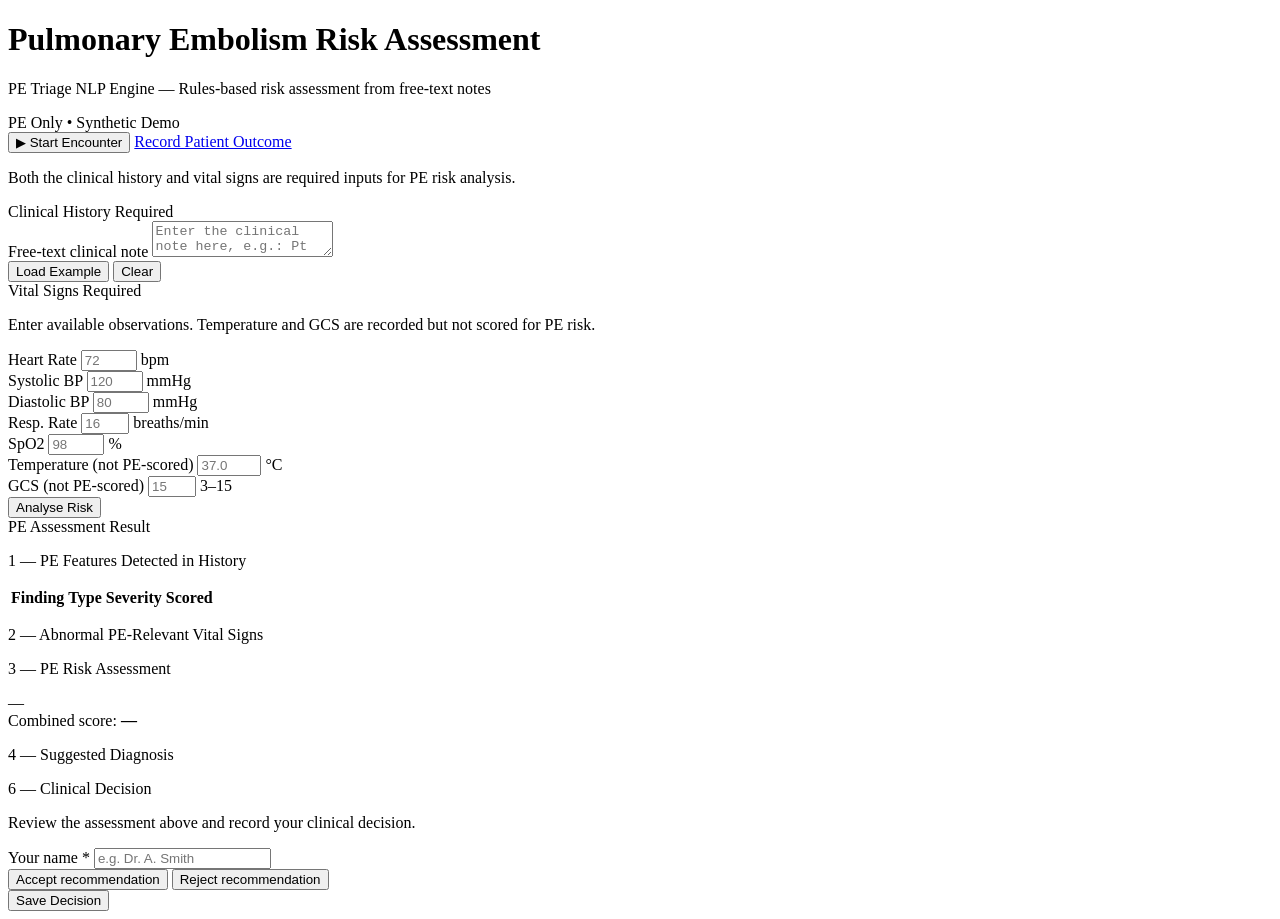
==== frontend/index.html @ de9f7f52 "Add silent encounter timing to track workflow duration - Start Encounter button added to header (lef" ====
<!DOCTYPE html>
<html lang="en">
<head>
  <meta charset="UTF-8" />
  <meta name="viewport" content="width=device-width, initial-scale=1.0" />
  <title>Pulmonary Embolism Risk Assessment — Triage NLP Engine</title>
  <link rel="stylesheet" href="/static/style.css" />
</head>
<body>

  <header class="page-header">
    <div>
      <h1>Pulmonary Embolism Risk Assessment</h1>
      <p class="subtitle">PE Triage NLP Engine &mdash; Rules-based risk assessment from free-text notes</p>
      <span class="header-badge">PE Only &bull; Synthetic Demo</span>
    </div>
    <div class="header-actions">
      <button type="button" id="btn-start-encounter" class="btn btn-start-encounter">
        &#9654; Start Encounter
      </button>
      <a href="/outcome.html" class="header-nav-link">Record Patient Outcome</a>
    </div>
  </header>

  <main class="main-container">

    <form id="risk-form" novalidate>
      <p class="inputs-required-note">
        Both the clinical history and vital signs are required inputs for PE risk analysis.
      </p>

      <div class="input-grid">

        <!-- Left panel: clinical note -->
        <div class="card">
          <div class="card-header">
            <span class="card-title">Clinical History</span>
            <span class="card-required">Required</span>
          </div>
          <div class="card-body">
            <label for="note-text">Free-text clinical note</label>
            <textarea
              id="note-text"
              name="note_text"
              placeholder="Enter the clinical note here, e.g.: Pt presents with 3 day history of pleuritic chest pain, shortness of breath and haemoptysis..."
              spellcheck="false"
              required
            ></textarea>

            <div class="form-actions">
              <button type="button" id="load-example-btn" class="btn btn-secondary">
                Load Example
              </button>
              <button type="button" id="clear-btn" class="btn btn-secondary">
                Clear
              </button>
            </div>
          </div>
        </div>

        <!-- Right panel: vital signs + analyse button -->
        <div class="card">
          <div class="card-header">
            <span class="card-title">Vital Signs</span>
            <span class="card-required">Required</span>
          </div>
          <div class="card-body">
            <p class="vitals-note">
              Enter available observations. Temperature and GCS are recorded but not scored for PE risk.
            </p>
            <div class="vitals-grid">

              <div class="form-field">
                <label for="heart-rate">Heart Rate</label>
                <input type="number" id="heart-rate" name="heart_rate"
                       placeholder="72" min="0" max="300" step="1" />
                <span class="unit">bpm</span>
              </div>

              <div class="form-field">
                <label for="systolic-bp">Systolic BP</label>
                <input type="number" id="systolic-bp" name="systolic_bp"
                       placeholder="120" min="0" max="300" step="1" />
                <span class="unit">mmHg</span>
              </div>

              <div class="form-field">
                <label for="diastolic-bp">Diastolic BP</label>
                <input type="number" id="diastolic-bp" name="diastolic_bp"
                       placeholder="80" min="0" max="200" step="1" />
                <span class="unit">mmHg</span>
              </div>

              <div class="form-field">
                <label for="respiratory-rate">Resp. Rate</label>
                <input type="number" id="respiratory-rate" name="respiratory_rate"
                       placeholder="16" min="0" max="60" step="1" />
                <span class="unit">breaths/min</span>
              </div>

              <div class="form-field">
                <label for="spo2">SpO2</label>
                <input type="number" id="spo2" name="spo2"
                       placeholder="98" min="50" max="100" step="1" />
                <span class="unit">%</span>
              </div>

              <div class="form-field">
                <label for="temperature">Temperature <span class="not-scored">(not PE-scored)</span></label>
                <input type="number" id="temperature" name="temperature"
                       placeholder="37.0" min="30" max="45" step="0.1" />
                <span class="unit">&deg;C</span>
              </div>

              <div class="form-field">
                <label for="gcs">GCS <span class="not-scored">(not PE-scored)</span></label>
                <input type="number" id="gcs" name="gcs"
                       placeholder="15" min="3" max="15" step="1" />
                <span class="unit">3&ndash;15</span>
              </div>

            </div><!-- /vitals-grid -->

            <!-- Analyse Risk button sits directly below the vitals -->
            <div class="form-actions form-actions--analyse">
              <button type="submit" id="submit-btn" class="btn btn-primary btn-analyse">
                Analyse Risk
              </button>
            </div>

          </div>
        </div>

      </div><!-- /input-grid -->
    </form>

    <!-- Error display -->
    <div id="error-box" class="error-box" role="alert"></div>

    <!-- ── Results ─────────────────────────────────────────────────────────── -->
    <section id="results-section" class="results-hidden">

      <div class="card results-card">
        <div class="card-header">
          <span class="card-title">PE Assessment Result</span>
          <span id="processing-time" class="perf-info" title="Server-side processing time"></span>
        </div>
        <div class="card-body">

          <!-- Section 1: PE Features Detected in History -->
          <div class="result-section">
            <p class="section-title">1 &mdash; PE Features Detected in History</p>
            <table class="entity-table">
              <thead>
                <tr>
                  <th>Finding</th>
                  <th>Type</th>
                  <th>Severity</th>
                  <th>Scored</th>
                </tr>
              </thead>
              <tbody id="entity-table-body"></tbody>
            </table>
            <p id="empty-entities" class="empty-note" style="display:none;">
              No PE-specific features detected in clinical history.
            </p>
          </div>

          <!-- Section 2: Abnormal PE-Relevant Vital Signs -->
          <div class="result-section">
            <p class="section-title">2 &mdash; Abnormal PE-Relevant Vital Signs</p>
            <ul id="vitals-flags-list" class="vitals-flags-list"></ul>
            <p id="empty-vitals" class="empty-note" style="display:none;">
              No PE-relevant vital sign abnormalities detected.
            </p>
          </div>

          <!-- Section 3: PE Risk Assessment -->
          <div class="result-section">
            <p class="section-title">3 &mdash; PE Risk Assessment</p>
            <div class="result-summary">
              <div id="risk-badge" class="risk-badge">—</div>
              <span class="score-pill">
                Combined score: <strong id="combined-score">—</strong>
              </span>
            </div>
            <div id="reasoning-text" class="reasoning-box"></div>
          </div>

          <!-- Section 4: Suggested Diagnosis -->
          <div class="result-section">
            <p class="section-title">4 &mdash; Suggested Diagnosis</p>
            <div id="suggested-diagnosis" class="diagnosis-box"></div>
          </div>

          <!-- Section 5: Recommended Next Steps (shown only when PE-positive) -->
          <div id="next-steps-section" class="result-section" style="display:none;">
            <p class="section-title">5 &mdash; Recommended Next Steps</p>
            <ul id="next-steps-list" class="next-steps-list"></ul>
          </div>

          <!-- Section 6: Clinical Decision -->
          <div id="decision-section" class="result-section decision-section">
            <p class="section-title">6 &mdash; Clinical Decision</p>
            <p class="decision-instructions">
              Review the assessment above and record your clinical decision.
            </p>

            <div class="decision-meta">
              <div class="decision-meta-field">
                <label for="clinician-name" class="decision-meta-label">
                  Your name <span class="required-mark">*</span>
                </label>
                <input
                  type="text"
                  id="clinician-name"
                  class="decision-meta-input"
                  placeholder="e.g. Dr. A. Smith"
                  autocomplete="name"
                />
              </div>
            </div>

            <div class="decision-toggle-group" role="group" aria-label="Clinical decision">
              <button type="button" id="btn-accept" class="btn btn-decision" data-decision="accept">
                Accept recommendation
              </button>
              <button type="button" id="btn-reject" class="btn btn-decision" data-decision="reject">
                Reject recommendation
              </button>
            </div>

            <div id="decision-reason-wrap" class="decision-reason-wrap" style="display:none;">
              <label for="decision-reason" id="decision-reason-label" class="decision-reason-label">
                Reason
              </label>
              <textarea
                id="decision-reason"
                class="decision-reason-input"
                rows="3"
                placeholder=""
              ></textarea>
            </div>

            <p id="decision-error" class="decision-error" role="alert" style="display:none;"></p>

            <div class="decision-actions">
              <button type="button" id="btn-save-decision" class="btn btn-primary">
                Save Decision
              </button>
            </div>

            <p id="decision-saved-msg" class="decision-saved-msg" style="display:none;">
              &#10003; Decision saved.
            </p>

            <div id="study-code-box" class="study-code-box" style="display:none;">
              <p class="study-code-heading">Study code for this patient</p>
              <div class="study-code-value-row">
                <span id="study-code-value" class="study-code-value"></span>
                <button type="button" id="btn-copy-code" class="btn btn-secondary btn-sm">
                  Copy
                </button>
              </div>
              <p class="study-code-instruction">
                Write this in your local log <strong>before closing this page</strong>.
                You will need it to record the patient&rsquo;s outcome later.
                Do <strong>not</strong> record it next to the patient&rsquo;s name or hospital number.
              </p>
              <div id="encounter-timing-summary" class="encounter-timing-summary" style="display:none;"></div>
            </div>
          </div>

        </div>
      </div>

    </section><!-- /results-section -->

  </main>

  <script src="/static/app.js"></script>
</body>
</html>
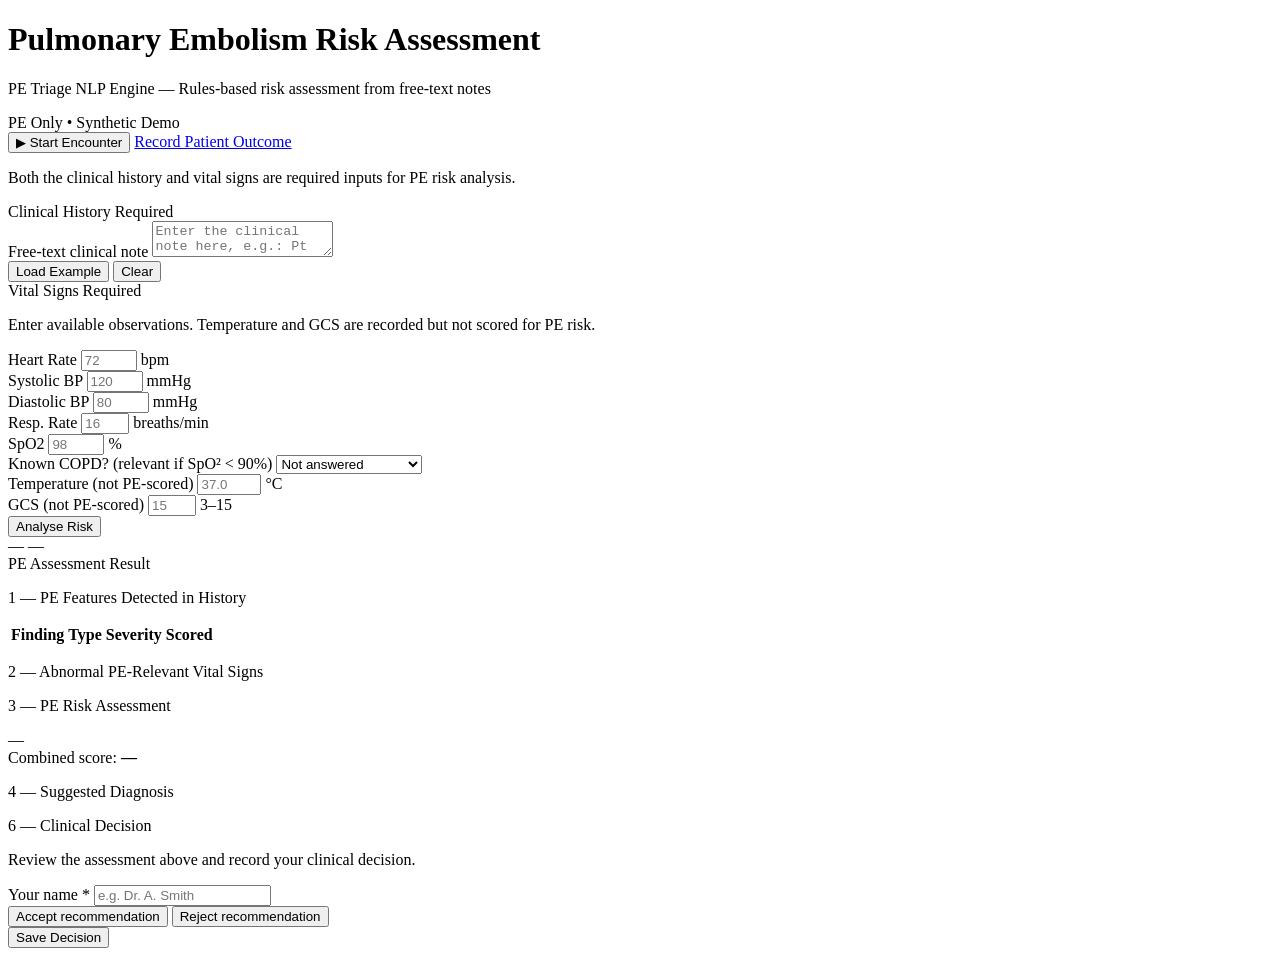
==== commit c22a15fb: "Add MTS-derived priority tier layer to PE risk assessment Adds an adapted Manchester Triage System (" ====
--- a/frontend/index.html
+++ b/frontend/index.html
@@ -105,6 +105,19 @@
                 <span class="unit">%</span>
               </div>
 
+              <!-- COPD clarification — sits directly below SpO2 -->
+              <div class="form-field form-field--copd" id="copd-field">
+                <label for="known-copd" class="copd-label">
+                  Known COPD?
+                  <span class="copd-hint">(relevant if SpO&sup2; &lt; 90%)</span>
+                </label>
+                <select id="known-copd" class="copd-select">
+                  <option value="">Not answered</option>
+                  <option value="false">No / Not known</option>
+                  <option value="true">Yes &mdash; known COPD</option>
+                </select>
+              </div>
+
               <div class="form-field">
                 <label for="temperature">Temperature <span class="not-scored">(not PE-scored)</span></label>
                 <input type="number" id="temperature" name="temperature"
@@ -136,6 +149,24 @@
 
     <!-- Error display -->
     <div id="error-box" class="error-box" role="alert"></div>
+
+    <!-- ── Priority Banner (Tier 1) — full-width MTS priority display ─────── -->
+    <div id="priority-banner" class="priority-banner priority-banner--hidden" role="status" aria-live="polite">
+      <div class="priority-banner-inner">
+        <div class="priority-banner-left">
+          <span id="priority-tier-label" class="priority-tier-label">—</span>
+          <span id="priority-wait-label" class="priority-wait-label">—</span>
+        </div>
+        <div class="priority-banner-right">
+          <span id="priority-basis-label" class="priority-basis-label"></span>
+        </div>
+      </div>
+      <!-- COPD clarification notice — shown when known_copd was not answered -->
+      <div id="copd-notice" class="copd-notice" style="display:none;">
+        &#9888; COPD status not answered &mdash; Immediate priority assigned by default for safety.
+        Please confirm COPD status using the field above and re-analyse if needed.
+      </div>
+    </div>
 
     <!-- ── Results ─────────────────────────────────────────────────────────── -->
     <section id="results-section" class="results-hidden">
@@ -175,6 +206,13 @@
             </p>
           </div>
 
+          <!-- Section 2b: Chest Pain Safety Screen (shown only when triggered) -->
+          <div id="chest-pain-safety-section" class="result-section chest-pain-safety-section" style="display:none;">
+            <p class="section-title">&#9888; Chest Pain &mdash; Alternative Diagnosis Screen</p>
+            <p id="chest-pain-safety-note" class="chest-pain-safety-note"></p>
+            <ul id="chest-pain-flags-list" class="chest-pain-flags-list"></ul>
+          </div>
+
           <!-- Section 3: PE Risk Assessment -->
           <div class="result-section">
             <p class="section-title">3 &mdash; PE Risk Assessment</p>
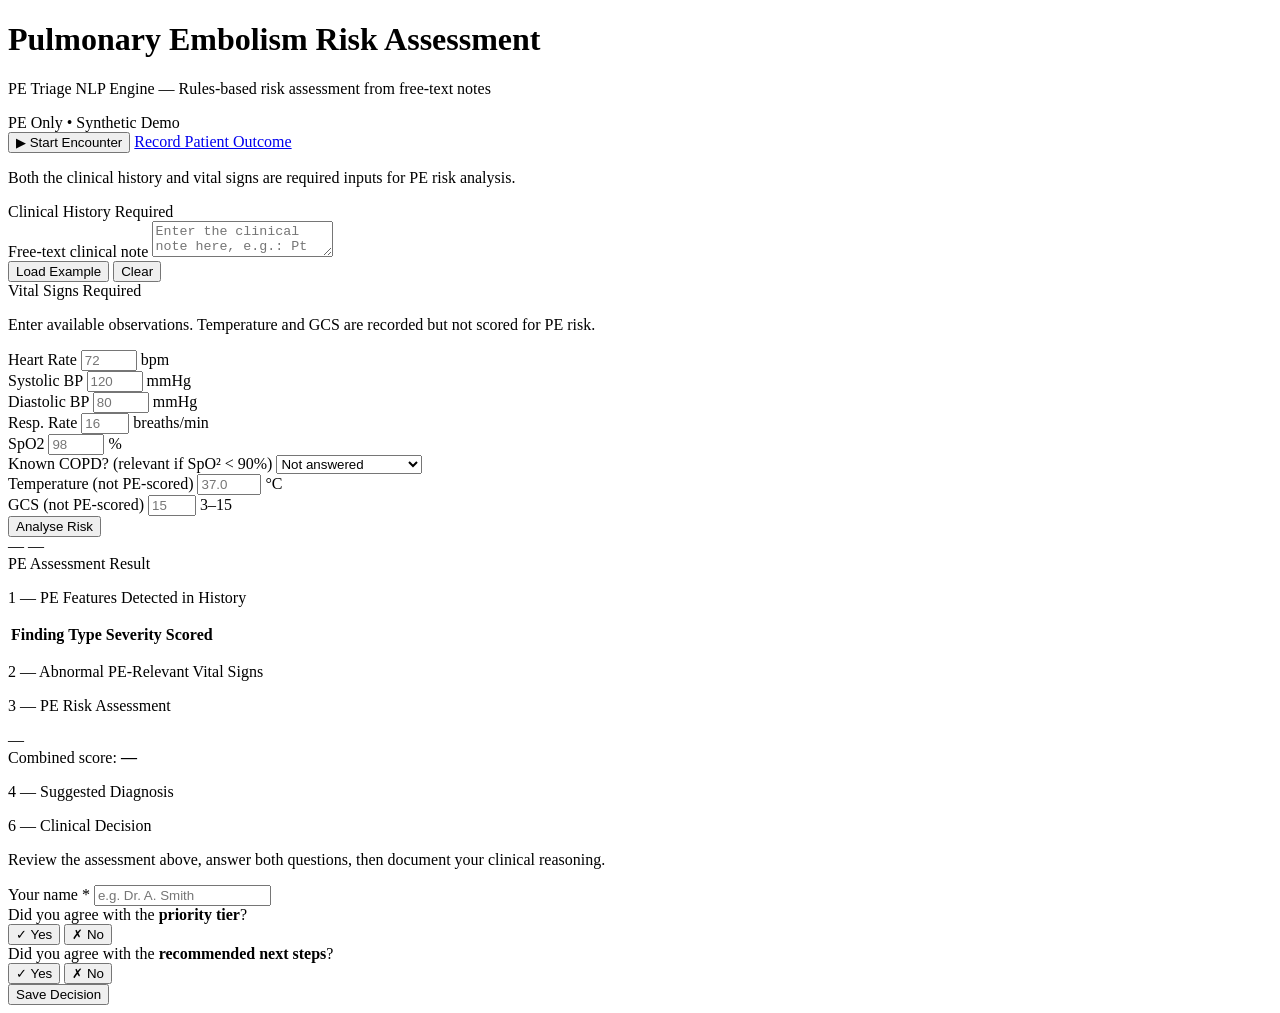
==== commit b1691bf9: "Split feedback into two questions; freeze timer at decision click Replaces the single Accept/Reject " ====
--- a/frontend/index.html
+++ b/frontend/index.html
@@ -241,7 +241,7 @@
           <div id="decision-section" class="result-section decision-section">
             <p class="section-title">6 &mdash; Clinical Decision</p>
             <p class="decision-instructions">
-              Review the assessment above and record your clinical decision.
+              Review the assessment above, answer both questions, then document your clinical reasoning.
             </p>
 
             <div class="decision-meta">
@@ -259,13 +259,21 @@
               </div>
             </div>
 
-            <div class="decision-toggle-group" role="group" aria-label="Clinical decision">
-              <button type="button" id="btn-accept" class="btn btn-decision" data-decision="accept">
-                Accept recommendation
-              </button>
-              <button type="button" id="btn-reject" class="btn btn-decision" data-decision="reject">
-                Reject recommendation
-              </button>
+            <div class="decision-feedback-group">
+              <div class="feedback-row">
+                <span class="feedback-question">Did you agree with the <strong>priority tier</strong>?</span>
+                <div class="feedback-btns" role="group" aria-label="Priority tier feedback">
+                  <button type="button" id="btn-priority-yes" class="btn btn-feedback">&#10003; Yes</button>
+                  <button type="button" id="btn-priority-no"  class="btn btn-feedback">&#10007; No</button>
+                </div>
+              </div>
+              <div class="feedback-row">
+                <span class="feedback-question">Did you agree with the <strong>recommended next steps</strong>?</span>
+                <div class="feedback-btns" role="group" aria-label="Next steps feedback">
+                  <button type="button" id="btn-steps-yes" class="btn btn-feedback">&#10003; Yes</button>
+                  <button type="button" id="btn-steps-no"  class="btn btn-feedback">&#10007; No</button>
+                </div>
+              </div>
             </div>
 
             <div id="decision-reason-wrap" class="decision-reason-wrap" style="display:none;">
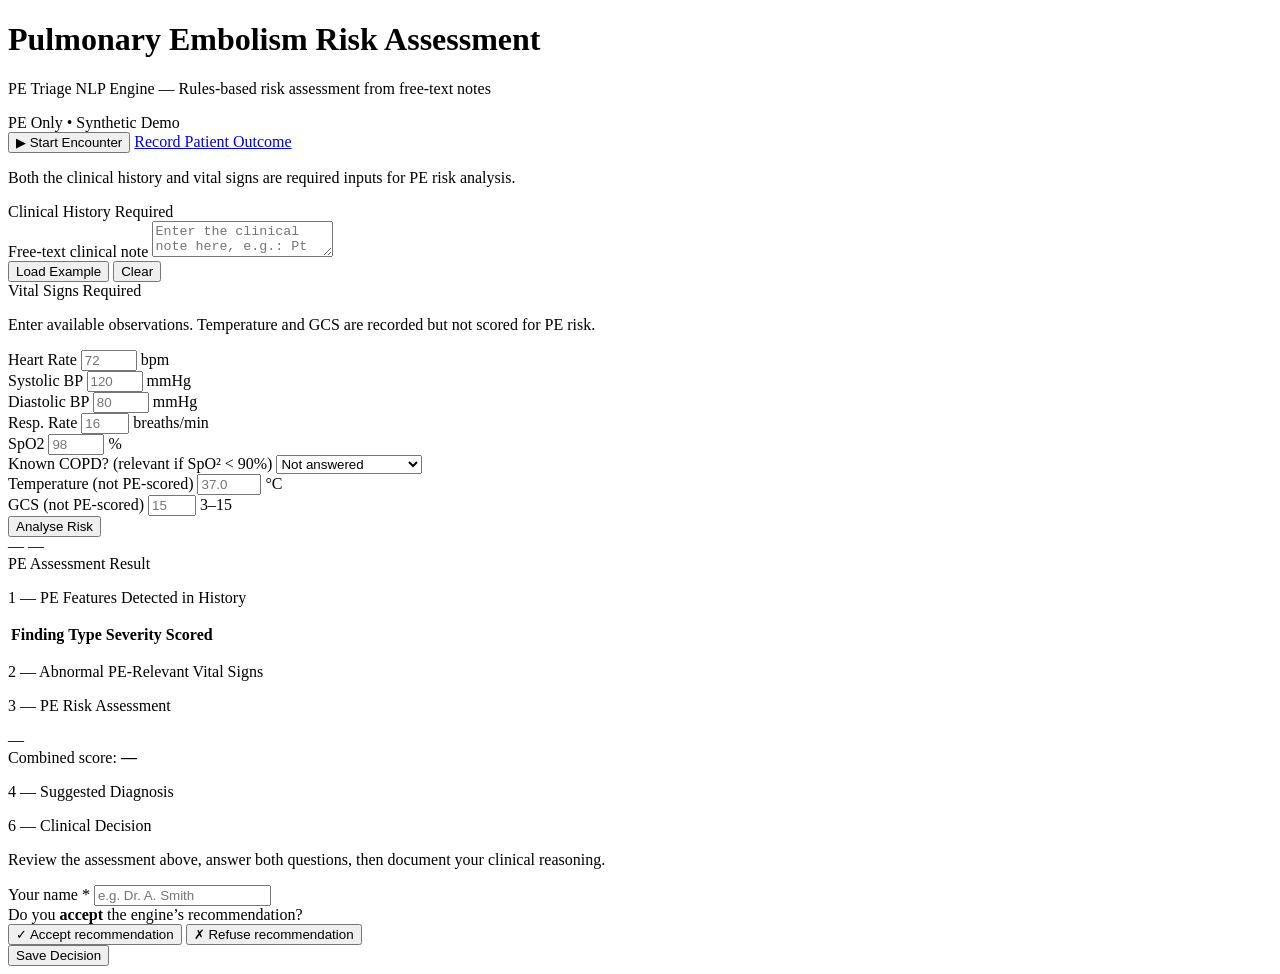
==== commit df04b804: "refactor: revert to Accept/Refuse on encounter page; move feedback questions to outcome page for cli" ====
--- a/frontend/index.html
+++ b/frontend/index.html
@@ -261,17 +261,10 @@
 
             <div class="decision-feedback-group">
               <div class="feedback-row">
-                <span class="feedback-question">Did you agree with the <strong>priority tier</strong>?</span>
-                <div class="feedback-btns" role="group" aria-label="Priority tier feedback">
-                  <button type="button" id="btn-priority-yes" class="btn btn-feedback">&#10003; Yes</button>
-                  <button type="button" id="btn-priority-no"  class="btn btn-feedback">&#10007; No</button>
-                </div>
-              </div>
-              <div class="feedback-row">
-                <span class="feedback-question">Did you agree with the <strong>recommended next steps</strong>?</span>
-                <div class="feedback-btns" role="group" aria-label="Next steps feedback">
-                  <button type="button" id="btn-steps-yes" class="btn btn-feedback">&#10003; Yes</button>
-                  <button type="button" id="btn-steps-no"  class="btn btn-feedback">&#10007; No</button>
+                <span class="feedback-question">Do you <strong>accept</strong> the engine&rsquo;s recommendation?</span>
+                <div class="feedback-btns" role="group" aria-label="Recommendation decision">
+                  <button type="button" id="btn-accept" class="btn btn-feedback">&#10003; Accept recommendation</button>
+                  <button type="button" id="btn-refuse" class="btn btn-feedback">&#10007; Refuse recommendation</button>
                 </div>
               </div>
             </div>
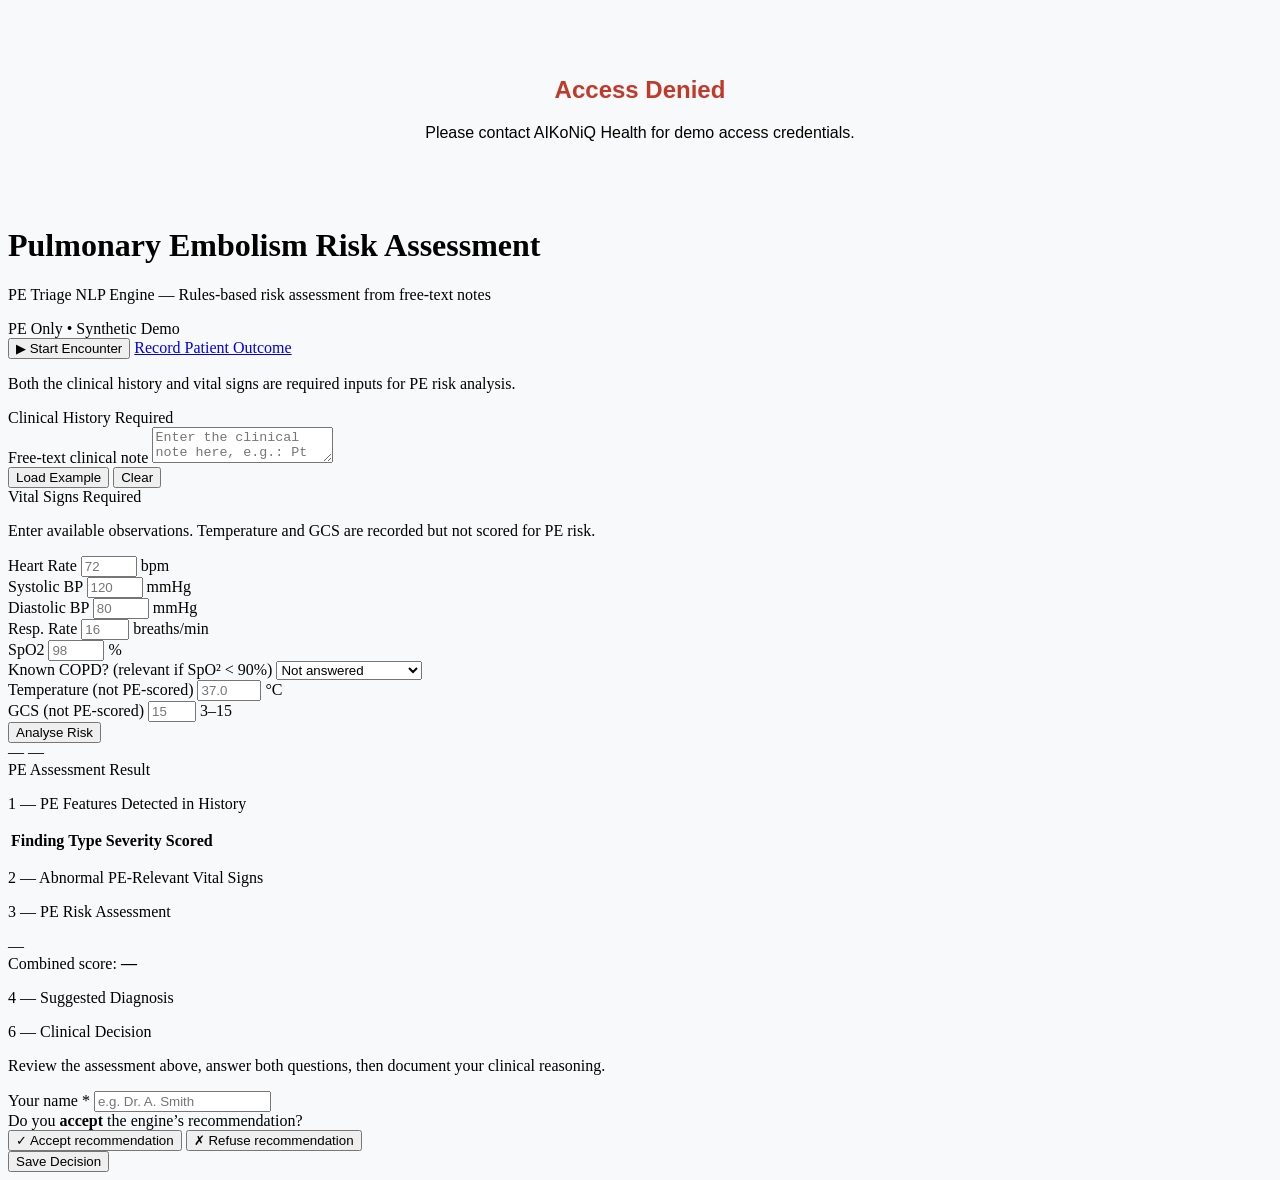
==== commit f43d502f: "Add JavaScript password gate to frontend demo pages" ====
--- a/frontend/index.html
+++ b/frontend/index.html
@@ -4,6 +4,25 @@
   <meta charset="UTF-8" />
   <meta name="viewport" content="width=device-width, initial-scale=1.0" />
   <title>Pulmonary Embolism Risk Assessment — Triage NLP Engine</title>
+  <!-- Demo access gate — runs before page renders -->
+  <script>
+    (function () {
+      var DEMO_PASSWORD = 'AIKoNiQ2025';   // ← change this to update the demo password
+      if (sessionStorage.getItem('demo_auth') !== '1') {
+        var entered = window.prompt('PE Triage Demo\n\nPlease enter the access password:');
+        if (entered !== DEMO_PASSWORD) {
+          document.documentElement.innerHTML =
+            '<head><meta charset="UTF-8"></head>' +
+            '<body style="font-family:sans-serif;padding:3rem;text-align:center;background:#f8f9fa">' +
+            '<h2 style="color:#c0392b">Access Denied</h2>' +
+            '<p>Please contact AIKoNiQ Health for demo access credentials.</p>' +
+            '</body>';
+          throw new Error('Unauthorised');
+        }
+        sessionStorage.setItem('demo_auth', '1');
+      }
+    })();
+  </script>
   <link rel="stylesheet" href="/static/style.css" />
 </head>
 <body>
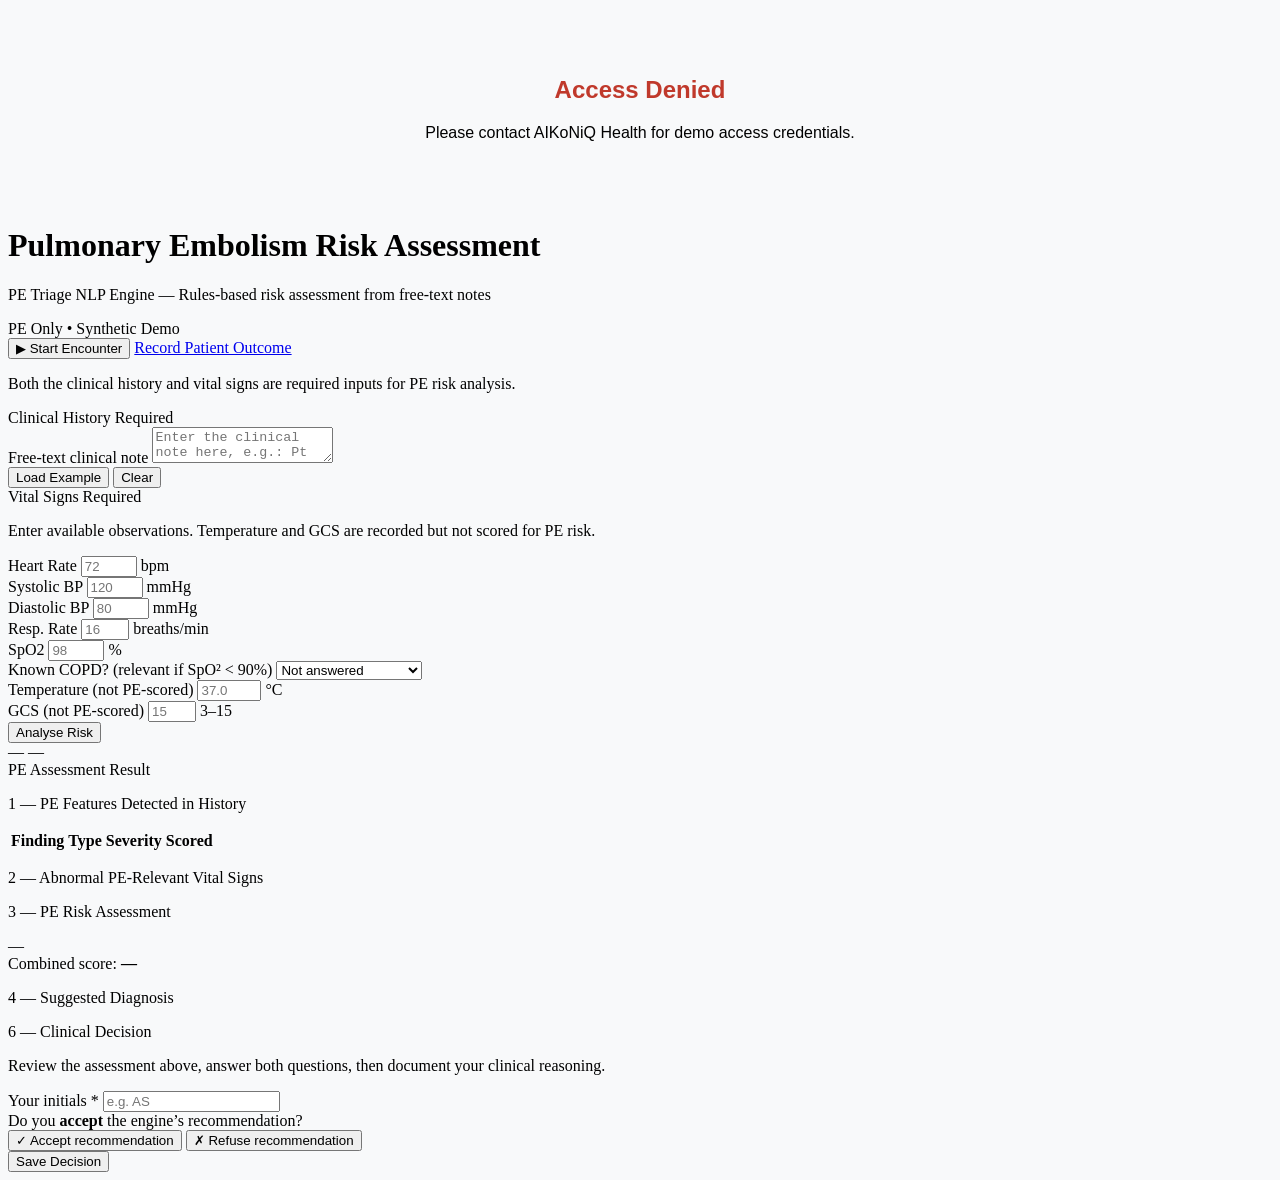
==== commit a4c137e9: "NLP refinements, safety rules and UI improvements NLP engine: - Recognise DVT/PE/VTE with temporal r" ====
--- a/frontend/index.html
+++ b/frontend/index.html
@@ -7,7 +7,7 @@
   <!-- Demo access gate — runs before page renders -->
   <script>
     (function () {
-      var DEMO_PASSWORD = 'AIKoNiQ2025';   // ← change this to update the demo password
+      var DEMO_PASSWORD = 'KeepCalmAndTriage!';   // ← change this to update the demo password
       if (sessionStorage.getItem('demo_auth') !== '1') {
         var entered = window.prompt('PE Triage Demo\n\nPlease enter the access password:');
         if (entered !== DEMO_PASSWORD) {
@@ -266,14 +266,14 @@
             <div class="decision-meta">
               <div class="decision-meta-field">
                 <label for="clinician-name" class="decision-meta-label">
-                  Your name <span class="required-mark">*</span>
+                  Your initials <span class="required-mark">*</span>
                 </label>
                 <input
                   type="text"
                   id="clinician-name"
                   class="decision-meta-input"
-                  placeholder="e.g. Dr. A. Smith"
-                  autocomplete="name"
+                  placeholder="e.g. AS"
+                  autocomplete="off"
                 />
               </div>
             </div>
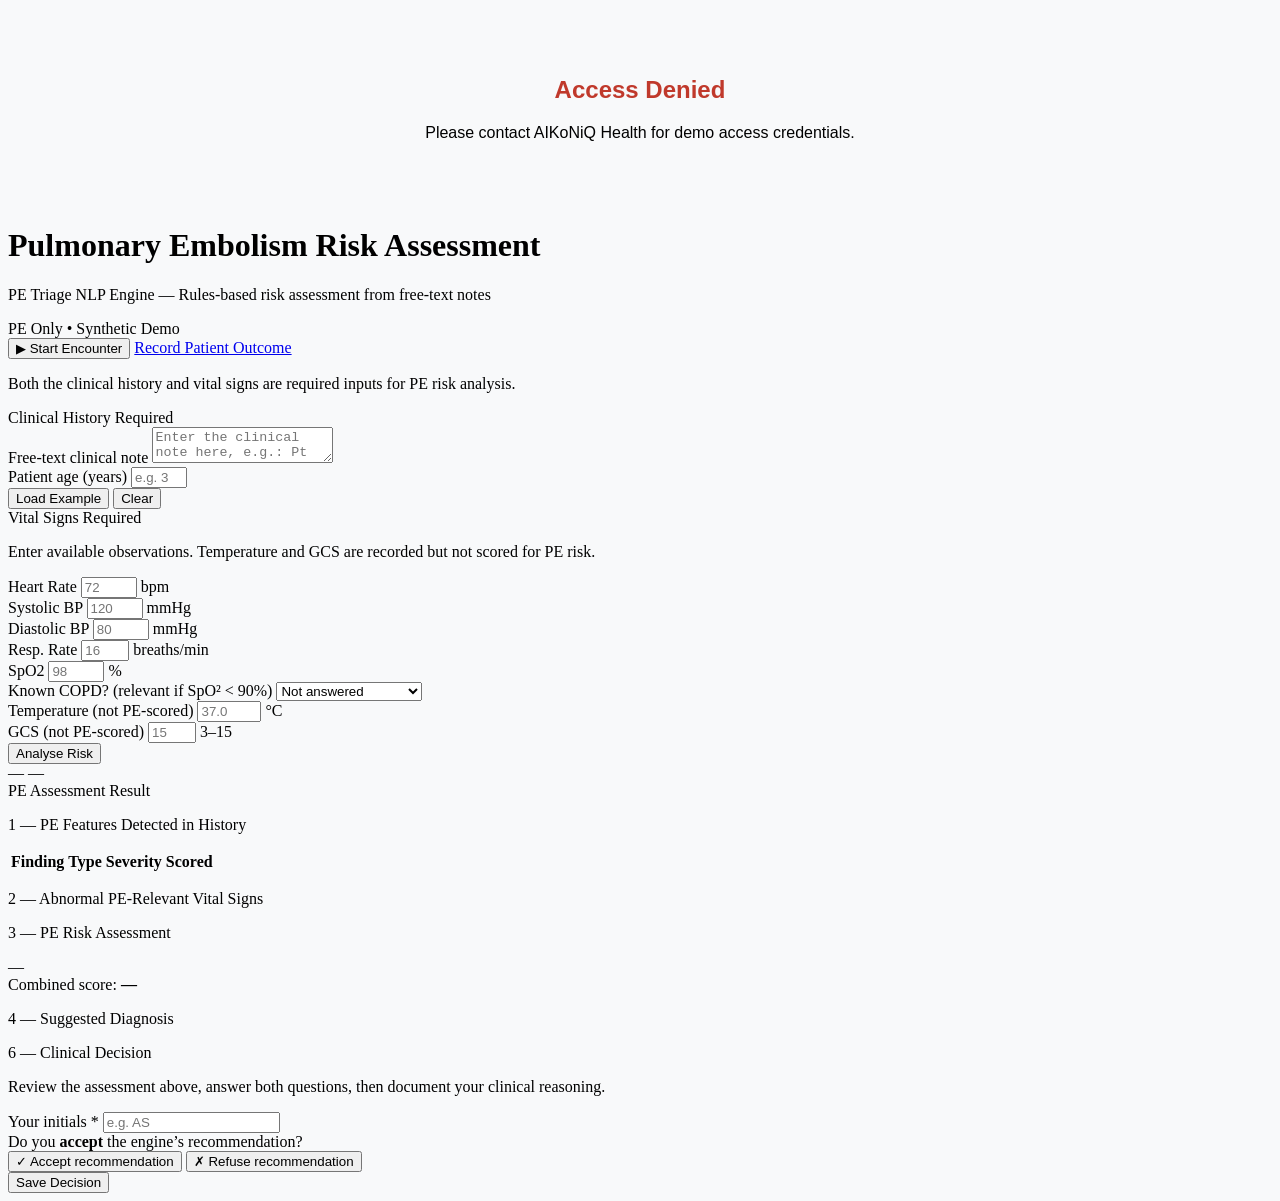
==== commit 7546a9b5: "Add patient age field to frontend form - Add patient age input to the Clinical History card in index" ====
--- a/frontend/index.html
+++ b/frontend/index.html
@@ -66,6 +66,19 @@
               required
             ></textarea>
 
+            <div class="form-field form-field--age">
+              <label for="patient-age">Patient age <span class="not-scored">(years)</span></label>
+              <input
+                type="number"
+                id="patient-age"
+                name="patient_age"
+                placeholder="e.g. 35"
+                min="0"
+                max="130"
+                step="1"
+              />
+            </div>
+
             <div class="form-actions">
               <button type="button" id="load-example-btn" class="btn btn-secondary">
                 Load Example
